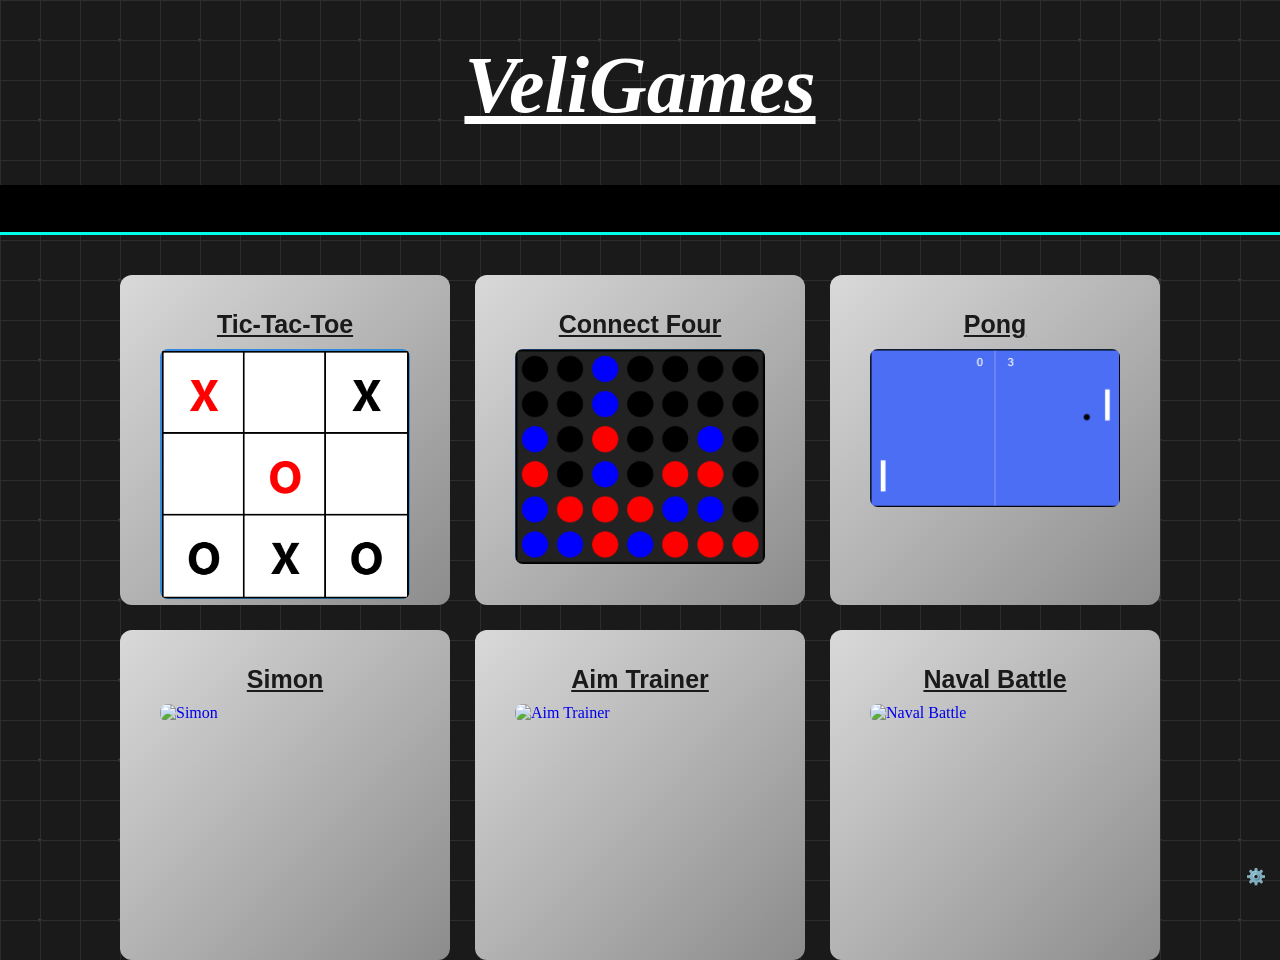
==== VeliGames/index.html @ 104d26ac "Add files via upload" ====
<!DOCTYPE html>
<html lang="fr">
<head>
    <meta charset="UTF-8">
    <title>VeliGames</title>
    <meta name="viewport" content="width=device-width, initial-scale=1.0">

    <link rel="stylesheet" href="style.css">
</head>

<body>

    <h1>VeliGames</h1>

    <!-- Bande défilante des scores -->
    <div id="scoreBar">
        <div id="scoreText">Loading scores...</div>
    </div>

    <!--Conteneur des jeux -->
    <div id="gamesContainer">

        <!-- Jeu 1 -->
        <a href="Morpion/Morpion.html" class="gameBtn">
            <h2 class="gameTitle">Tic‑Tac‑Toe</h2>
            <img src="pictures/Morpion.png" alt="TIC-TAC-TOE" class="gameImg">
            <span class="tooltip">
                Three-Piece Tic-Tac-Toe is a fast-paced variation in which each player can have only three pieces on the board.
                When a fourth piece is placed, the oldest one is removed; it will be marked in red.
                The goal is to line up three symbols.
                First to win 5 rounds wins the match.
            </span>
        </a>

        <!-- Jeu 2 -->
        <a href="Connect4/Connect4.html" class="gameBtn">
            <h2 class="gameTitle">Connect Four</h2>
            <img src="pictures/Connect4.png" alt="Connect Four" class="gameImg">
            <span class="tooltip">
                Connect Four is a strategic duel where players drop colored discs into a vertical grid.
                First to win 5 rounds wins the match.
            </span>
        </a>

        <!-- Jeu 3 -->
        <a href="Pong/Pong.html" class="gameBtn">
            <h2 class="gameTitle">Pong</h2>
            <img src="pictures/Pong.png" alt="Pong" class="gameImg">
            <span class="tooltip">
                Classic Pong with modern physics and AI.
                First to score 5 points wins the match.
            </span>
        </a>

        <!-- Jeu 4 -->
        <a href="Simon/Simon.html" class="gameBtn">
            <h2 class="gameTitle">Simon</h2>
            <img src="pictures/Simon.png" alt="Simon" class="gameImg">
            <span class="tooltip">Memory challenge game.</span>
        </a>

        <!-- Jeu 5 -->
        <a href="AimTrainer/AimTrainer.html" class="gameBtn">
            <h2 class="gameTitle">Aim Trainer</h2>
            <img src="pictures/AimTrainer.png" alt="Aim Trainer" class="gameImg">
            <span class="tooltip">Improve your reflexes and precision.</span>
        </a>

        <!-- Jeu 6 -->
        <a href="NavalBattle/NavalBattle.html" class="gameBtn">
            <h2 class="gameTitle">Naval Battle</h2>
            <img src="pictures/NavalBattle.png" alt="Naval Battle" class="gameImg">
            <span class="tooltip">Strategic battleship game.</span>
        </a>

    </div>

    <script>
        function loadScores() {

            const TicTacToe = localStorage.getItem("wins_TicTacToe") || 0;
            const connect4 = localStorage.getItem("wins_connect4") || 0;
            const pong = localStorage.getItem("wins_pong") || 0;
            const simon = localStorage.getItem("wins_simon") || 0;
            const aim = localStorage.getItem("wins_aim") || 0;
            const naval = localStorage.getItem("wins_naval") || 0;

            const baseText =
                `<span>TicTacToe: ${TicTacToe} wins</span>` +
                `<span>Connect Four: ${connect4} wins</span>` +
                `<span>Pong: ${pong} wins</span>` +
                `<span>Simon: ${simon} levels</span>` +
                `<span>Aim Trainer: ${aim} score</span>` +
                `<span>Naval Battle: ${naval} wins</span>`;

		document.getElementById("scoreText").innerHTML = baseText + baseText;        }
	
        loadScores();
    </script>
	<script>
	function resetAllScores() {
		localStorage.removeItem("wins_TicTacToe");
		localStorage.removeItem("wins_connect4");
		localStorage.removeItem("wins_pong");
		localStorage.removeItem("wins_simon");
		localStorage.removeItem("wins_aim");
		localStorage.removeItem("wins_naval");

		loadScores(); // recharge la bande défilante
	}
	</script>

<!-- Bouton admin -->
<button id="resetScores" class="resetBtn" onclick="tryReset()">⚙️</button>


	<script>
let attempts = 0;
const MAX_ATTEMPTS = 3;

function tryReset() {

    if (attempts >= MAX_ATTEMPTS) {
        alert("Too many attempts. Access locked.");
        return;
    }

    const SECRET = "ESAIP2028"; // Ton code secret

    const code = prompt("Enter admin code:");

    // Si l'utilisateur annule → rien
    if (code === null) return;

    if (code === SECRET) {

        // Reset des scores
        localStorage.removeItem("wins_TicTacToe");
        localStorage.removeItem("wins_connect4");
        localStorage.removeItem("wins_pong");
        localStorage.removeItem("wins_simon");
        localStorage.removeItem("wins_aim");
        localStorage.removeItem("wins_naval");

        loadScores();
        alert("Scores reset!");
        attempts = 0;
        return;
    }

    //Mauvais code
    attempts++;

    if (attempts >= MAX_ATTEMPTS) {
        alert("Too many wrong attempts. Access locked.");

        // Désactive le bouton
        const btn = document.getElementById("resetScores");
        btn.style.pointerEvents = "none";
        btn.style.opacity = "0.3";
        return;
    }

    alert(`Wrong code (${attempts}/3)`);
}
</script>


</body>
</html>
---- VeliGames/style.css ----
/* Style général */
body {
    height: 100%;
    margin: 0;
    padding: 0;
    font-family: Times New Roman, Helvetica, sans-serif;
    color: #fff;

    background-color: #1a1a1a;
    background-image:
        linear-gradient(#2d2d2d 1px, transparent 1px),
        linear-gradient(90deg, #2d2d2d 1px, transparent 1px),
        radial-gradient(circle, #3a3a3a 2px, transparent 2px);
    background-size: 40px 40px, 40px 40px, 80px 80px;

    animation: pixelMove 12s linear infinite;
}

@keyframes pixelMove {
    0% { background-position: 0 0, 0 0, 0 0; }
    50% { background-position: 40px 40px, 40px 40px, 80px 80px; }
    100% { background-position: 0 0, 0 0, 0 0; }
}


/* Titre principal */
h1 {
    text-align: center;
    margin-top: 40px;
    color: #FFFFFF;
    font-style: italic;
	font-size: 80px;
    text-decoration: underline;
}

/* Conteneur des jeux (3 par ligne) */
#gamesContainer {
    display: grid;
    grid-template-columns: repeat(3, auto);
    justify-content: center; /* centre les 3 cases */
    gap: 25px;
    margin-top: 40px;
}

/* --- STYLE UNIQUE POUR CHAQUE CASE DE JEU --- */
.gameBtn {
    display: flex;
    flex-direction: column;
    align-items: center;
    justify-content: flex-start;

    width: 300px;
    height: 300px;
    padding: 15px;

	
	background: linear-gradient(135deg, #d9d9d9, #b3b3b3, #8c8c8c);
    border-radius: 12px;
    text-decoration: none;
    position: relative;

    transition: transform 0.2s, background 0.2s;
    overflow: hidden;
}

/* Effet hover */
.gameBtn:hover {
    background: #222;
    transform: scale(1.05);
}

/* Titre du jeu (toujours visible) */
.gameTitle {
    font-family: 'Montserrat', Script, sans-serif;
    font-size: 25px;
    font-weight: 700;
    text-decoration: underline;
	color: #1a1a1a;    
	margin-bottom: 10px;
	text-align: center;
    pointer-events: none;
}
.gameBtn:hover .gameTitle {
    color: white;
    transition: 0.2s;
}

/* Image du jeu */
.gameImg {
    width: 250px;
    height: auto;
    border-radius: 8px;
    transition: opacity 0.3s ease;

    display: block;
    margin-left: auto;
    margin-right: auto;
}


/* Description (invisible au départ) */
.tooltip {
    position: absolute;
    top: 55%;
    left: 50%;
    transform: translate(-50%, -50%);

    width: 90%;
    text-align: justify;
    line-height: 1.3;

    opacity: 0;
    visibility: hidden;

    color: white;
    font-size: 18px;
    transition: opacity 0.3s ease, visibility 0.3s ease;
}

/* Au survol : cacher l’image, montrer la description */
.gameBtn:hover .gameImg {
    opacity: 0;
}

.gameBtn:hover .tooltip {
    opacity: 1;
    visibility: visible;
}

#scoreBar {
    width: 100%;
    background: black;
    color: #00ffea;
    font-size: 24px;
    font-weight: bold;
    padding: 10px 0;
    overflow: hidden;
    white-space: nowrap;
    border-bottom: 3px solid #00ffea;
    margin-top: 20px;
}

#scoreText {
    display: inline-block;
    padding-left: 100%;
    animation: scrollBar 25s linear infinite;
}
#scoreText span{
    padding: 0 100px; /* espace entre chaque jeu */

}

@keyframes scrollBar {
    from { transform: translateX(0); }
    to { transform: translateX(-50%); }
}

/* Bouton ⚙️ minimaliste */
.resetBtn {
    position: fixed;
    bottom: 20px;
    right: 20px;
    width: 8px;
    height: 8px;
    padding: 0;
    display: flex;
    align-items: center;
    justify-content: center;
    background: rgba(255, 255, 255, 0.01);
    color: #ffffff;
    font-size: 16px;
    border: 1px solid rgba(255, 255, 255, 0.01);
    border-radius: 50%;
    cursor: pointer;
    transition: 0.25s;
}

.resetBtn:hover {
    background: rgba(255, 255, 255, 0.01);
    border-color: rgba(255, 255, 255, 0.01);
    transform: scale(1.15);
}
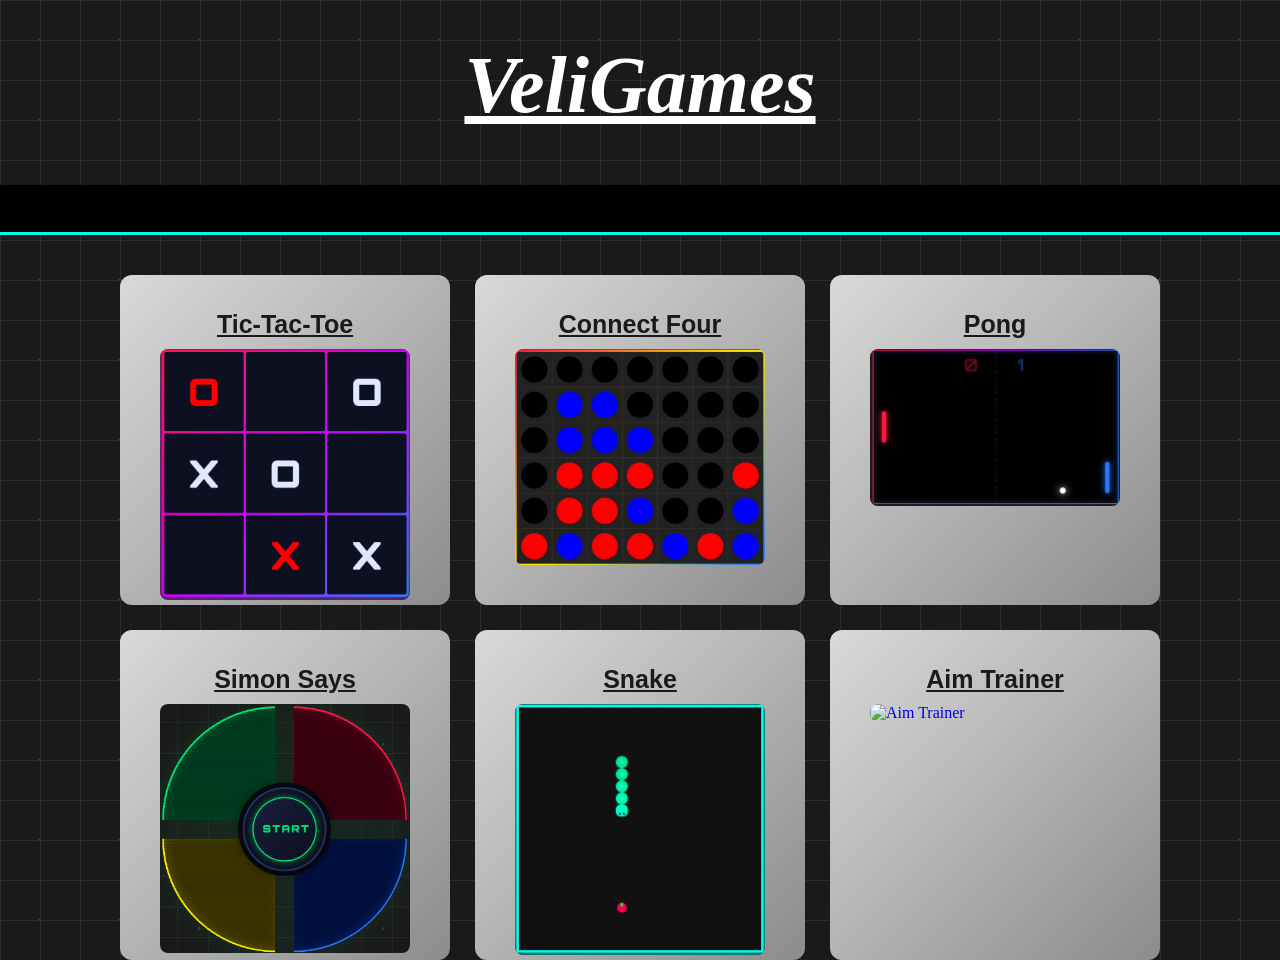
==== commit 4cc5b5a9: "Add files via upload" ====
--- a/VeliGames/index.html
+++ b/VeliGames/index.html
@@ -3,9 +3,11 @@
 <head>
     <meta charset="UTF-8">
     <title>VeliGames</title>
-    <meta name="viewport" content="width=device-width, initial-scale=1.0">
-
-    <link rel="stylesheet" href="style.css">
+<meta name="viewport" content="width=device-width, initial-scale=1.0, maximum-scale=1.0, user-scalable=no">
+<meta http-equiv="Cache-Control" content="no-cache, no-store, must-revalidate" />
+<meta http-equiv="Pragma" content="no-cache" />
+<meta http-equiv="Expires" content="0" />
+<link rel="stylesheet" href="style.css?v=10">
 </head>
 
 <body>
@@ -21,14 +23,13 @@
     <div id="gamesContainer">
 
         <!-- Jeu 1 -->
-        <a href="Morpion/Morpion.html" class="gameBtn">
+        <a href="TicTacToe/TicTacToe.html" class="gameBtn">
             <h2 class="gameTitle">Tic‑Tac‑Toe</h2>
-            <img src="pictures/Morpion.png" alt="TIC-TAC-TOE" class="gameImg">
+            <img src="pictures/TicTacToe.png" alt="TIC-TAC-TOE" class="gameImg">
             <span class="tooltip">
-                Three-Piece Tic-Tac-Toe is a fast-paced variation in which each player can have only three pieces on the board.
-                When a fourth piece is placed, the oldest one is removed; it will be marked in red.
-                The goal is to line up three symbols.
-                First to win 5 rounds wins the match.
+				Infinite Tic-Tac-Toe uses only three pieces per player: placing a fourth makes the first one disappear.
+				The goal is to align three symbols to win each round. 
+				Matches are fast and strategic, and the first player to win 5 rounds claims overall victory in the game.
             </span>
         </a>
 
@@ -37,8 +38,9 @@
             <h2 class="gameTitle">Connect Four</h2>
             <img src="pictures/Connect4.png" alt="Connect Four" class="gameImg">
             <span class="tooltip">
-                Connect Four is a strategic duel where players drop colored discs into a vertical grid.
-                First to win 5 rounds wins the match.
+				Connect 4 pits the player against a bot that drops its token into the gridto form a line of four.
+				Each round requires smart planning and good timing.
+				Matches play out quickly, and the first competitor to secure 5 victories wins to entire game.
             </span>
         </a>
 
@@ -47,122 +49,94 @@
             <h2 class="gameTitle">Pong</h2>
             <img src="pictures/Pong.png" alt="Pong" class="gameImg">
             <span class="tooltip">
-                Classic Pong with modern physics and AI.
-                First to score 5 points wins the match.
+				Pong puts the player against a bot that tries to return the ball with precision.
+				Each rally becomes faster, demanding sharp reflexes and control. 
+				The objective is simple: score five points before the opponent. 
+				The first to reach 5 goals wins the entire match.
             </span>
         </a>
 
         <!-- Jeu 4 -->
-        <a href="Simon/Simon.html" class="gameBtn">
-            <h2 class="gameTitle">Simon</h2>
-            <img src="pictures/Simon.png" alt="Simon" class="gameImg">
-            <span class="tooltip">Memory challenge game.</span>
+        <a href="SimonSays/SimonSays.html" class="gameBtn">
+            <h2 class="gameTitle">Simon Says</h2>
+            <img src="pictures/SimonSays.png" alt="Simon Says" class="gameImg">
+            <span class="tooltip">
+				Simon challenges the player with an ever‑growing sequence of lights and sounds.
+				The goal is to repeat the pattern perfectly to advance to the next round.
+				There is no bot here : only your memory, focus, and sense of rhythm determine how far you can progress through the game.
+			</span>
         </a>
 
         <!-- Jeu 5 -->
+        <a href="Snake/Snake.html" class="gameBtn">
+            <h2 class="gameTitle">Snake</h2>
+            <img src="pictures/Snake.png" alt="Snake" class="gameImg">
+            <span class="tooltip">
+				Snake challenges the player to guide a growing serpent that lengthens with every apple eaten.
+				The difficulty rises as space becomes tighter, demanding precision and anticipation.
+				The goal is simple: survive as long as possible by controlling the snake’s movement and avoiding any collision.
+			</span>
+        </a>
+
+        
         <a href="AimTrainer/AimTrainer.html" class="gameBtn">
             <h2 class="gameTitle">Aim Trainer</h2>
             <img src="pictures/AimTrainer.png" alt="Aim Trainer" class="gameImg">
-            <span class="tooltip">Improve your reflexes and precision.</span>
+            <span class="tooltip">
+				The Aim Trainer challenges the player to click the red circle as quickly as possible while avoiding the red square, which costs valuable time.
+				Each round demands precision and fast reflexes.
+				Targets appear rapidly, and only accurate aim allows you to chain points and dominate the game.
+			</span>
         </a>
-
-        <!-- Jeu 6 -->
-        <a href="NavalBattle/NavalBattle.html" class="gameBtn">
-            <h2 class="gameTitle">Naval Battle</h2>
-            <img src="pictures/NavalBattle.png" alt="Naval Battle" class="gameImg">
-            <span class="tooltip">Strategic battleship game.</span>
-        </a>
+		
 
     </div>
 
-    <script>
-        function loadScores() {
+<script>
+    function loadScores() {
 
-            const TicTacToe = localStorage.getItem("wins_TicTacToe") || 0;
-            const connect4 = localStorage.getItem("wins_connect4") || 0;
-            const pong = localStorage.getItem("wins_pong") || 0;
-            const simon = localStorage.getItem("wins_simon") || 0;
-            const aim = localStorage.getItem("wins_aim") || 0;
-            const naval = localStorage.getItem("wins_naval") || 0;
+        const TicTacToe = localStorage.getItem("wins_TicTacToe") || 0;
+        const connect4 = localStorage.getItem("wins_connect4") || 0;
+        const pong = localStorage.getItem("wins_pong") || 0;
+        const SimonSays = localStorage.getItem("wins_SimonSays") || 0;
+        const Snake = localStorage.getItem("wins_Snake") || 0;
+        const AimTrainer = localStorage.getItem("wins_AimTrainer") || 0;
 
-            const baseText =
-                `<span>TicTacToe: ${TicTacToe} wins</span>` +
-                `<span>Connect Four: ${connect4} wins</span>` +
-                `<span>Pong: ${pong} wins</span>` +
-                `<span>Simon: ${simon} levels</span>` +
-                `<span>Aim Trainer: ${aim} score</span>` +
-                `<span>Naval Battle: ${naval} wins</span>`;
+        const baseText =
+            `<span>Tic-Tac-Toe: ${TicTacToe} wins</span>` +
+            `<span>Connect Four: ${connect4} wins</span>` +
+            `<span>Pong: ${pong} wins</span>`+
+            `<span>Simon Says: ${SimonSays} levels</span>` +
+            `<span>Aim Trainer: ${AimTrainer} score</span>` +
+            `<span>Snake: ${Snake} score</span>`;
 
-		document.getElementById("scoreText").innerHTML = baseText + baseText;        }
-	
-        loadScores();
-    </script>
-	<script>
-	function resetAllScores() {
-		localStorage.removeItem("wins_TicTacToe");
-		localStorage.removeItem("wins_connect4");
-		localStorage.removeItem("wins_pong");
-		localStorage.removeItem("wins_simon");
-		localStorage.removeItem("wins_aim");
-		localStorage.removeItem("wins_naval");
-
-		loadScores(); // recharge la bande défilante
-	}
-	</script>
-
-<!-- Bouton admin -->
-<button id="resetScores" class="resetBtn" onclick="tryReset()">⚙️</button>
-
-
-	<script>
-let attempts = 0;
-const MAX_ATTEMPTS = 3;
-
-function tryReset() {
-
-    if (attempts >= MAX_ATTEMPTS) {
-        alert("Too many attempts. Access locked.");
-        return;
+        document.getElementById("scoreText").innerHTML = baseText + baseText;
     }
 
-    const SECRET = "ESAIP2028"; // Ton code secret
+    loadScores();
+</script>
 
-    const code = prompt("Enter admin code:");
-
-    // Si l'utilisateur annule → rien
-    if (code === null) return;
-
-    if (code === SECRET) {
-
-        // Reset des scores
+<script>
+    function resetAllScores() {
         localStorage.removeItem("wins_TicTacToe");
         localStorage.removeItem("wins_connect4");
         localStorage.removeItem("wins_pong");
-        localStorage.removeItem("wins_simon");
-        localStorage.removeItem("wins_aim");
-        localStorage.removeItem("wins_naval");
+        localStorage.removeItem("wins_SimonSays");
+        localStorage.removeItem("wins_AimTrainer");
+        localStorage.removeItem("wins_Snake");
+		localStorage.setItem("aimTrainerBestScore", 0);
+		localStorage.setItem("bestSnakeScore", 0);
 
         loadScores();
-        alert("Scores reset!");
-        attempts = 0;
-        return;
     }
 
-    //Mauvais code
-    attempts++;
-
-    if (attempts >= MAX_ATTEMPTS) {
-        alert("Too many wrong attempts. Access locked.");
-
-        // Désactive le bouton
-        const btn = document.getElementById("resetScores");
-        btn.style.pointerEvents = "none";
-        btn.style.opacity = "0.3";
-        return;
-    }
-
-    alert(`Wrong code (${attempts}/3)`);
-}
+    // RESET AVEC LA TOUCHE £
+    document.addEventListener("keydown", (e) => {
+        if (e.key === "£") {
+            resetAllScores();
+            console.log("Tous les scores ont été réinitialisés !");
+        }
+    });
 </script>
 
 
--- a/VeliGames/style.css
+++ b/VeliGames/style.css
@@ -155,28 +155,44 @@
     to { transform: translateX(-50%); }
 }
 
-/* Bouton ⚙️ minimaliste */
-.resetBtn {
-    position: fixed;
-    bottom: 20px;
-    right: 20px;
-    width: 8px;
-    height: 8px;
-    padding: 0;
-    display: flex;
-    align-items: center;
-    justify-content: center;
-    background: rgba(255, 255, 255, 0.01);
-    color: #ffffff;
-    font-size: 16px;
-    border: 1px solid rgba(255, 255, 255, 0.01);
-    border-radius: 50%;
-    cursor: pointer;
-    transition: 0.25s;
+
+@media (max-width: 600px) {
+
+    /* 1 seule colonne */
+    #gamesContainer {
+        grid-template-columns: 1fr !important;
+        gap: 20px;
+        margin-top: 20px;
+    }
+
+    /* Case de jeu adaptée */
+    .gameBtn {
+        width: 90% !important;
+        height: auto !important;
+        margin: 0 auto;
+        padding: 10px;
+    }
+
+    /* Image plus petite */
+    .gameImg {
+        width: 70% !important;
+    }
+
+    /* Titre plus petit */
+    .gameTitle {
+        font-size: 20px;
+    }
+
+    /* Description plus petite */
+    .tooltip {
+        font-size: 14px;
+    }
 }
 
-.resetBtn:hover {
-    background: rgba(255, 255, 255, 0.01);
-    border-color: rgba(255, 255, 255, 0.01);
-    transform: scale(1.15);
-}+@media (max-width: 600px) {
+    h1 {
+        font-size: 45px;   /* Ajuste ici la taille que tu veux */
+        margin-top: 20px;
+    }
+}
+
